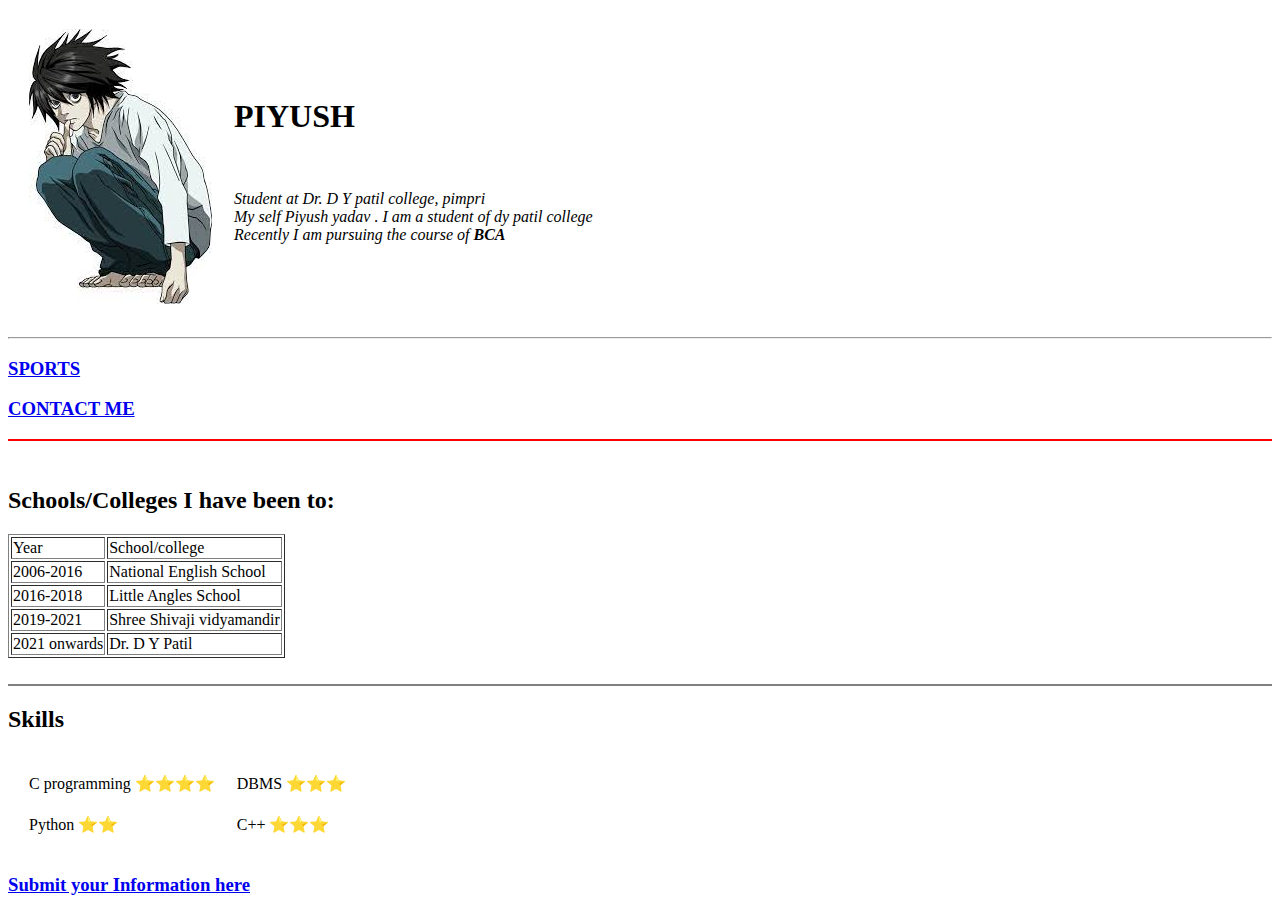
==== index.html @ 63012271 "Add  initial cv website file" ====
<!DOCTYPE html>
<html>
    <head>
        <meta charset="utf-8">
        <title> 🖤piyush🖤</title> 
    </head>
    <body>
        <table cellspacing="20">
            <tr>
                <td>
        <img src="[data-uri]">
        
        
        
        <td>
        <h1>PIYUSH</h1>
       <br>
       <p><em>Student at Dr. D Y patil college, pimpri
        <br>
       My self Piyush yadav . I am a student of dy patil college
       <br>
       Recently I am pursuing the course of <strong>BCA</strong> </em></p>
       </td>
       </tr>
       </table>
    
       <hr>
    <h3><a href="sports.html">SPORTS</a></h3>
    <h3> <a href="contact.html">  CONTACT ME</a></h3>
    <hr color="red">
   <br>
   <h2>Schools/Colleges I have been to:</h2>
   <table border="1" >
    <thead>
     <tr>
     <td>Year</td>
     
     
    <td>School/college</td>
     </tr>
    </thead>
    <tbody>
        <tr>
            <td>2006-2016</td>
            
           <td>National English School</td>
        </tr>
        <tr>
            <td>2016-2018</td>
        
            <td>Little Angles School</td>   
        </tr>
        <tr>
            <td>2019-2021</td>
        
            <td>Shree Shivaji vidyamandir</td>   
        </tr>
        <tr>
            <td>2021 onwards</td>
        
            <td>Dr. D Y Patil</td>   
        </tr>
    </tbody>
    
   </table>
   <br>
   <hr color="grey" size="2">
   <table cellspacing="20">
    <thead>
      <h2>Skills</h2>
      
    </thead>
    <tbody>
        <tr>
        <td>
            C programming ⭐⭐⭐⭐
        </td>
        <td>
            DBMS ⭐⭐⭐
        </td>

        </tr>
        <tr>
            <td>
                Python ⭐⭐
            </td>
            <td>
                C++ ⭐⭐⭐
            </td>
        </tr>
        

    </tbody>
   </table>

   <h3><a href="submit.html">Submit your Information here </a></h3>
    </body>
    
</html>
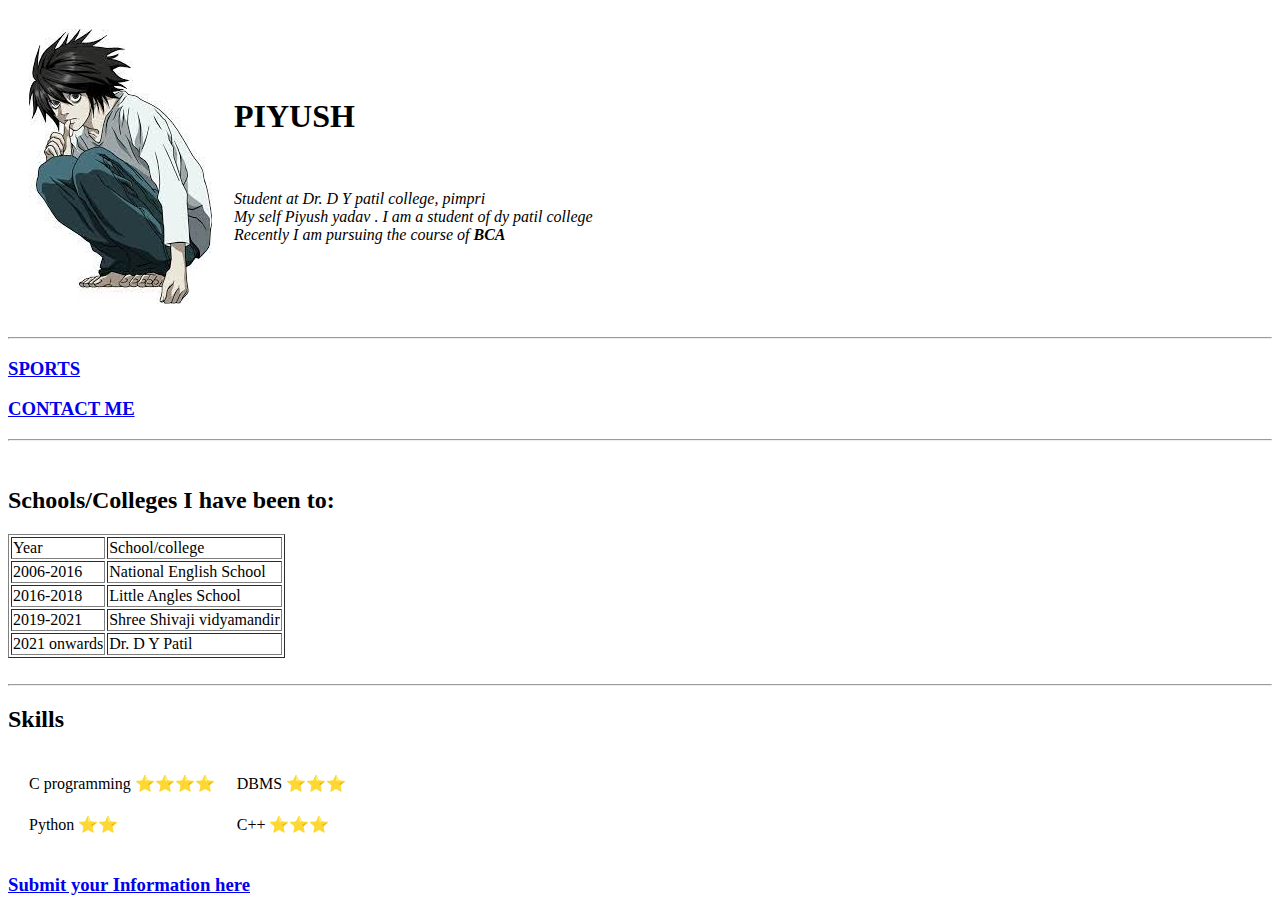
==== commit 2f336dc0: "cv" ====
--- a/index.html
+++ b/index.html
@@ -4,6 +4,7 @@
         <meta charset="utf-8">
         <title> 🖤piyush🖤</title> 
     </head>
+    <link rel="stylesheet" href="CSS/style.css">
     <body>
         <table cellspacing="20">
             <tr>
@@ -27,7 +28,7 @@
        <hr>
     <h3><a href="sports.html">SPORTS</a></h3>
     <h3> <a href="contact.html">  CONTACT ME</a></h3>
-    <hr color="red">
+    <hr>
    <br>
    <h2>Schools/Colleges I have been to:</h2>
    <table border="1" >
@@ -64,7 +65,7 @@
     
    </table>
    <br>
-   <hr color="grey" size="2">
+   <hr>
    <table cellspacing="20">
     <thead>
       <h2>Skills</h2>
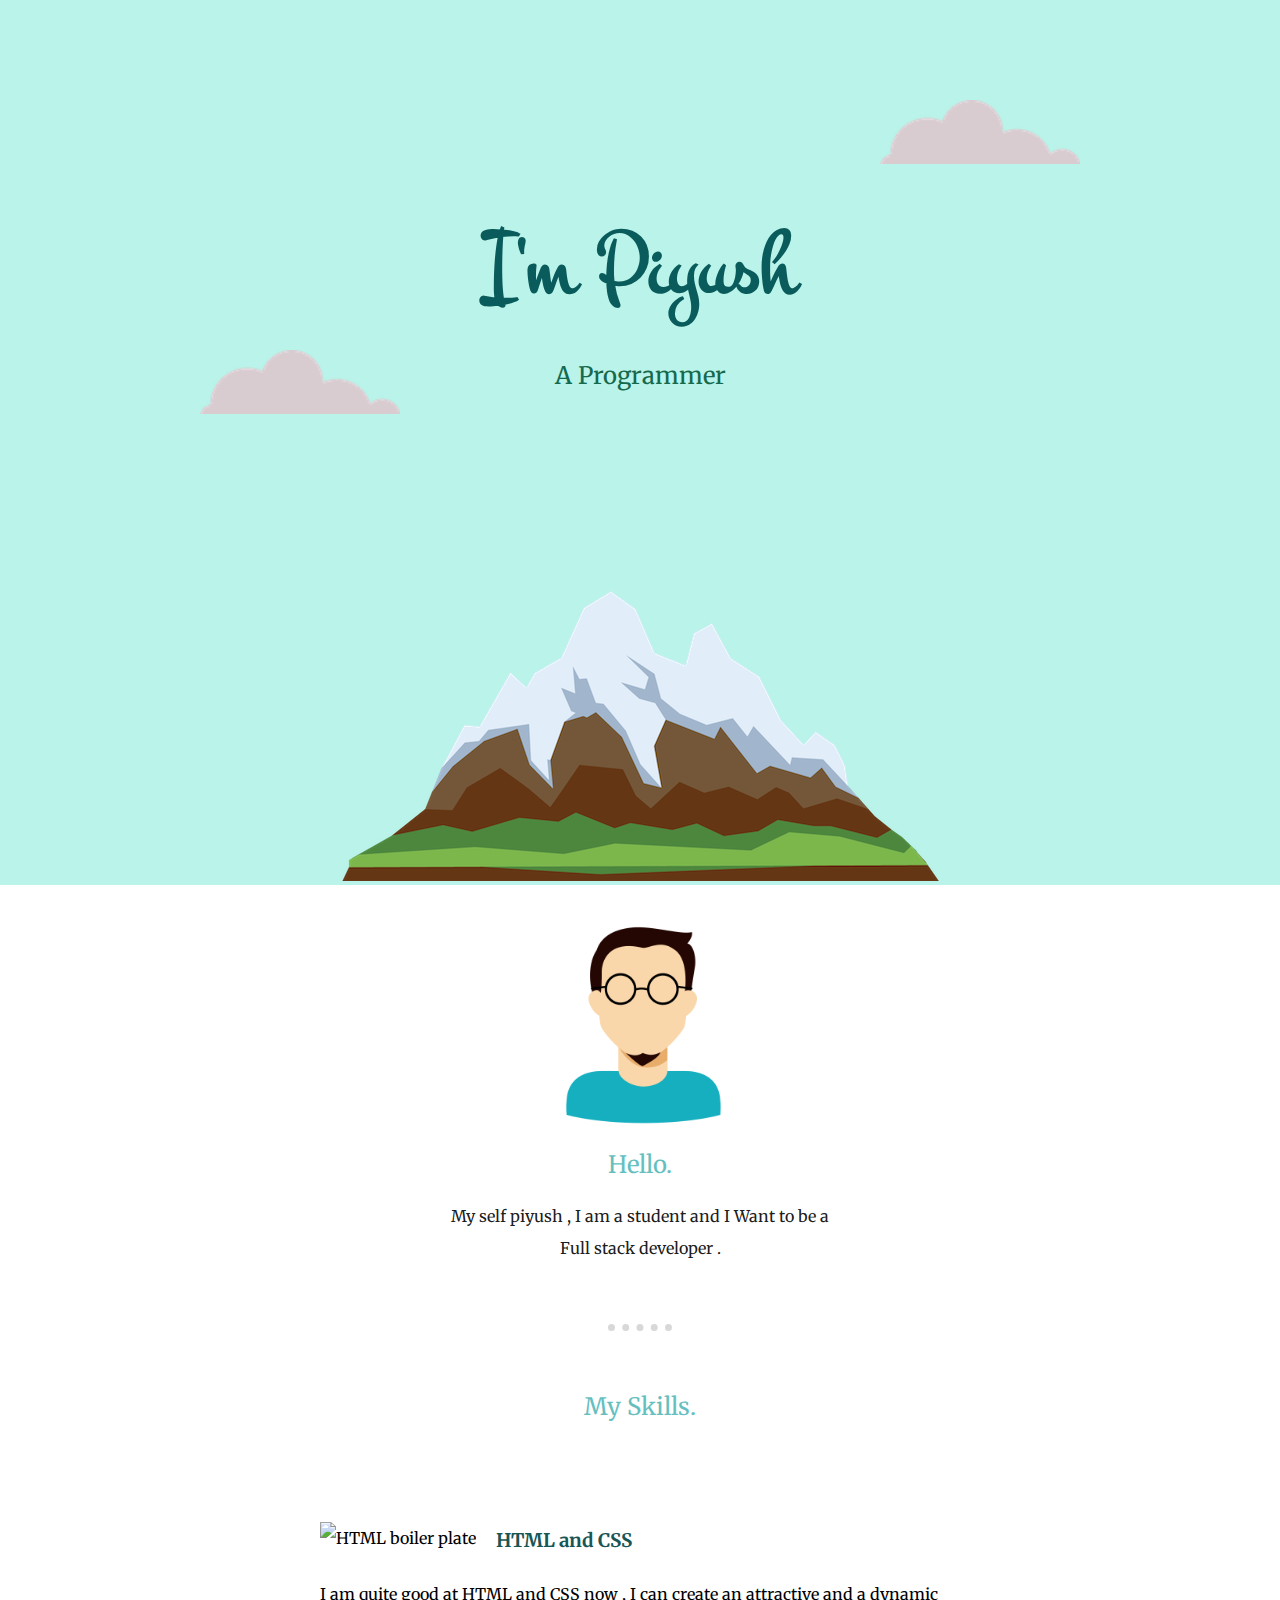
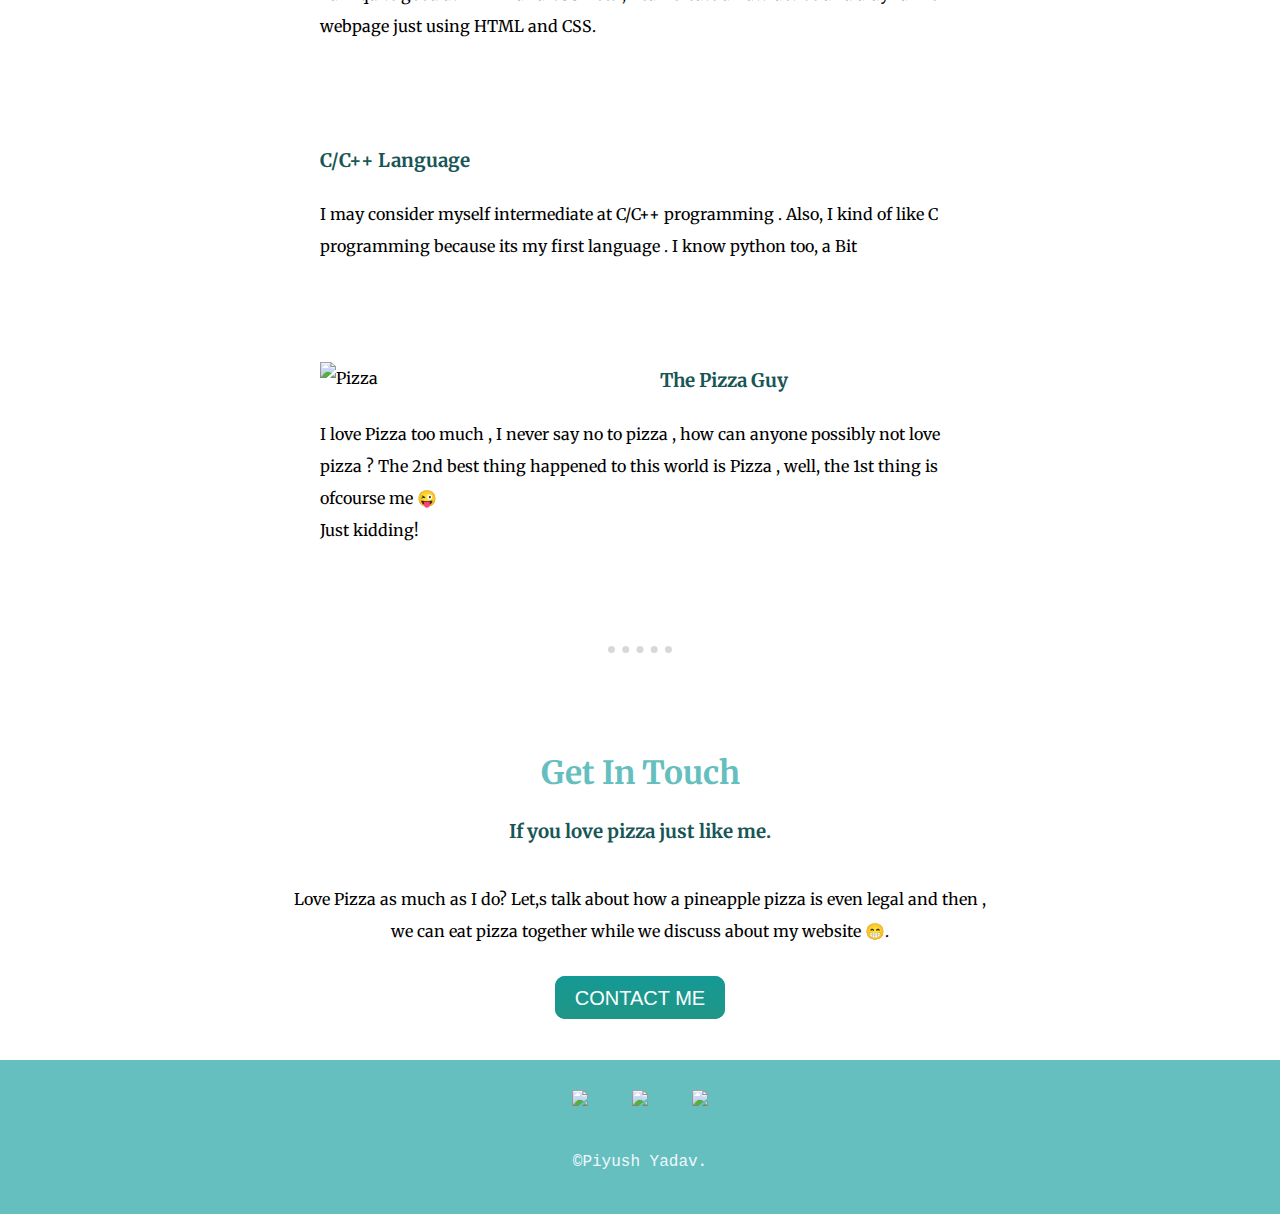
==== commit 6bf98ca9: "Add files via upload" ====
--- a/index.html
+++ b/index.html
@@ -1,100 +1,76 @@
 <!DOCTYPE html>
 <html>
     <head>
-        <meta charset="utf-8">
-        <title> 🖤piyush🖤</title> 
+      <title>Piyush</title>
     </head>
-    <link rel="stylesheet" href="CSS/style.css">
+    <link rel="stylesheet" href="style.css">
+    <link rel="icon" href="https://cdn-icons-png.flaticon.com/128/3479/3479469.png">
+    <link rel="preconnect" href="https://fonts.googleapis.com">
+<link rel="preconnect" href="https://fonts.gstatic.com" crossorigin>
+<link href="https://fonts.googleapis.com/css2?family=Merriweather&family=Montez&family=Sacramento&display=swap" rel="stylesheet">
+    <div class="p">
+      <img class="a"src="cloud.png" alt="cloud-image">
+      
+        <h1><strong>I'm Piyush</strong></h1>
+        <P class="pro">A  Programmer</P>
+        
+        <img class="b"src="cloud.png" alt="cloud-image">
+        <img class ="img" src="mountain.png" alt="mountian-img">
+    </div>
+    <div class="x">
+     
+    </div>
+    <div class="q">
+
+    </div>
     <body>
-        <table cellspacing="20">
-            <tr>
-                <td>
-        <img src="[data-uri]">
-        
-        
-        
-        <td>
-        <h1>PIYUSH</h1>
-       <br>
-       <p><em>Student at Dr. D Y patil college, pimpri
-        <br>
-       My self Piyush yadav . I am a student of dy patil college
-       <br>
-       Recently I am pursuing the course of <strong>BCA</strong> </em></p>
-       </td>
-       </tr>
-       </table>
-    
-       <hr>
-    <h3><a href="sports.html">SPORTS</a></h3>
-    <h3> <a href="contact.html">  CONTACT ME</a></h3>
-    <hr>
-   <br>
-   <h2>Schools/Colleges I have been to:</h2>
-   <table border="1" >
-    <thead>
-     <tr>
-     <td>Year</td>
-     
-     
-    <td>School/college</td>
-     </tr>
-    </thead>
-    <tbody>
-        <tr>
-            <td>2006-2016</td>
-            
-           <td>National English School</td>
-        </tr>
-        <tr>
-            <td>2016-2018</td>
-        
-            <td>Little Angles School</td>   
-        </tr>
-        <tr>
-            <td>2019-2021</td>
-        
-            <td>Shree Shivaji vidyamandir</td>   
-        </tr>
-        <tr>
-            <td>2021 onwards</td>
-        
-            <td>Dr. D Y Patil</td>   
-        </tr>
-    </tbody>
-    
-   </table>
-   <br>
-   <hr>
-   <table cellspacing="20">
-    <thead>
-      <h2>Skills</h2>
+      <div class="middle-container">
+        <div class="profile">
+          <img class="man"src="man.png" size= alt="">
+          <h2>Hello.</h2>
+          <p class="intro">My self piyush , I am a student and I Want to be a Full stack developer .</p>
+        </div>
+        <hr>
+        <div class="skills">
+          <h2 class="sk">My Skills.</h2>
+          <div class="skill-row">
+            <img class="HTML" src="https://media4.giphy.com/media/RxAdKu5nrs32vhKEUq/200w.webp?cid=ecf05e47wjpixnwrp5yga2cre8lpb42ob4fmw942uf0hcddz&rid=200w.webp&ct=s" alt="HTML boiler plate">
+            <h3>HTML and CSS</h3>
+            <p class="html-pro">I am quite good at HTML and CSS now , I can create an attractive and a dynamic webpage just using HTML and CSS.</p>
+          </div>
+          <div class="skill-row">
+            <img class="C" src="https://media1.giphy.com/media/PiWfijeEeJEI0uB7j6/200w.webp?cid=ecf05e47dpaa39jk5bkunpbzucgssx951slwecroh4z9vzyo&rid=200w.webp&ct=g" alt="">
+            <h3>C/C++ Language</h3>
+            <p class="c-pro">I may consider myself intermediate at C/C++ programming . Also, I kind of like C programming because its my first language . I know python too,  a Bit</p>
+          </div>
+          <div class="skill-row">
+            <img class="Pizza" src="https://media3.giphy.com/media/EWgq7x4w8yNKE/200w.webp?cid=ecf05e47wtcif9s22giyunuiw119qeabtj7sw0xmdpk2c0x5&rid=200w.webp&ct=s" alt="Pizza">
+            <h3>The Pizza Guy</h3>
+          <p>I love Pizza too much , I never say no to pizza , how can anyone possibly not love pizza ? The 2nd best thing happened to this world is Pizza , well, the 1st thing is ofcourse me 😜 <br> Just kidding!  </p>
+          </div>
+        </div>
+        <hr>
+        <div class="contact-me">
+          <h2 class="get"><strong>Get In Touch</strong></h2>
+          <h3>If you love pizza just like me.</h3>
+          <p class="lets">Love Pizza as much as I do? Let,s talk about how a pineapple pizza is even legal and then , <br>we can eat pizza together while we discuss about my website 😁.</p>
+          <a class="btn" href="mailto:piyushyadav832988@gmail.com" type="button">CONTACT ME</a>
+        </div>
+      </div>
       
-    </thead>
-    <tbody>
-        <tr>
-        <td>
-            C programming ⭐⭐⭐⭐
-        </td>
-        <td>
-            DBMS ⭐⭐⭐
-        </td>
-
-        </tr>
-        <tr>
-            <td>
-                Python ⭐⭐
-            </td>
-            <td>
-                C++ ⭐⭐⭐
-            </td>
-        </tr>
-        
-
-    </tbody>
-   </table>
-
-   <h3><a href="submit.html">Submit your Information here </a></h3>
+      
+      <div class="bottom-container">
+        <a class="footer-link" href="https://www.linkedin.com/in/piyush-yadav-609500234/">
+          <img src="https://cdn-icons-png.flaticon.com/128/61/61109.png" width="30px">
+        </a>
+        <a class="footer-link" href="https://twitter.com/Piyush3451">
+          <img src="https://cdn-icons-png.flaticon.com/128/25/25347.png" width="30px">
+        </a>
+        <a class="footer-link" href="https://www.instagram.com/piyus__c/">
+          <img src="https://cdn-icons-png.flaticon.com/128/1400/1400829.png" width="30px">
+        </a>
+        <p class="copyright">©Piyush Yadav.</p>
+      </div>
     </body>
     
 </html>--- a/style.css
+++ b/style.css
@@ -0,0 +1,166 @@
+
+.p {
+    background-color:#baf3e9;
+    padding-top: 160px;
+    position: relative;
+    margin:0px;
+    
+}
+.q {
+   background-color:red;
+    
+}
+
+body{
+    margin:0;
+    text-align: center;
+    /*background-color: #a6f1e4;*/
+    font-family: 'Merriweather', serif;
+}
+
+h1{
+    color: rgb(10, 92, 92);
+    font-size: 5.65rem;
+    top:70px;
+    margin-top:50px;
+    margin-bottom: 20px;
+    font-family: 'Montez', cursive;
+}
+.pro{
+    color: rgb(21, 105, 77);
+    font-size: 1.5rem;
+}
+h2{
+    color: #66BFBF;
+    font-weight: normal;
+}
+h3{
+    color:rgb(24, 86, 86)
+}
+
+.a{
+    width: 200px;
+    position: absolute;
+    top:100px;
+    right:200px;
+}
+.b{
+    width: 200px;
+    position:absolute;
+    top:350px;
+    left: 200px;
+}
+.img{
+    position:relative;
+    bottom: 0px;
+    margin-top: 100px;
+}
+.copyright{
+    font-family: 'Courier New', Courier, monospace;
+}
+.man{
+    width:200px;
+    margin-top: 40px;
+}
+
+.skill-row{
+    width: 50%;
+    margin: 100px auto 100px auto;
+    text-align: left;
+    line-height: 2;
+}
+.HTML{
+    float: left;
+    margin-right: 20px;
+}
+.C{
+    float:right;
+    margin-left: 20px;
+}
+.Pizza{
+    width: 50%;
+    float:left;
+    margin-right: 20px;
+    
+}
+p{
+    line-height: 2;
+}
+hr {
+    background-color: white;
+    border-style:  none;
+    border-top-style: dotted;
+    width: 5%;
+    border-width: 7px;
+    border-color: rgb(216, 216, 216);
+    margin-top:60px;
+}
+
+.get{
+    margin-top: 100px;
+    font-size: 2rem;
+    
+}
+.lets{
+    
+    margin:40px auto 40px;
+}
+
+
+.intro{
+    color:rgba(15, 15, 15, 0.966);
+    width: 30%;
+    margin: auto;
+}
+.copyright{
+    color:aliceblue;
+    font: size 0.75em ;
+    padding-top: 20px;
+}
+.sk{
+    margin-top: 60px;
+}
+.btn {
+    background: #149995;
+    background-image: -webkit-linear-gradient(top, #149995, #219686);
+    background-image: -moz-linear-gradient(top, #149995, #219686);
+    background-image: -ms-linear-gradient(top, #149995, #219686);
+    background-image: -o-linear-gradient(top, #149995, #219686);
+    background-image: linear-gradient(to bottom, #149995, #219686);
+    -webkit-border-radius: 10;
+    -moz-border-radius: 10;
+    border-radius: 10px;
+    
+    font-family: Arial, Helvetica, sans-serif;
+    color: #ffffff;
+    font-size: 20px;
+    padding: 11px 20px 10px 20px;
+    text-decoration: none;
+    margin: 100px 0px 100px 0px;
+  }
+  
+  .btn:hover {
+    background: #28dede;
+    background-image: -webkit-linear-gradient(top, #28dede, #09f2ee);
+    background-image: -moz-linear-gradient(top, #28dede, #09f2ee);
+    background-image: -ms-linear-gradient(top, #28dede, #09f2ee);
+    background-image: -o-linear-gradient(top, #28dede, #09f2ee);
+    background-image: linear-gradient(to bottom, #28dede, #09f2ee);
+    text-decoration: none;
+  }
+  .bottom-container{
+    margin-top: 50px;
+    background-color: #66BFBF;
+    padding-top: 30px;
+    padding-bottom: 20px;
+  }
+  .footer-link{
+       margin: auto 20px auto 20px;
+       color:#11999E;
+       text-decoration: none ;
+  }
+  .footer-link:hover{
+    color: rgb(37, 59, 63);
+    
+}
+  